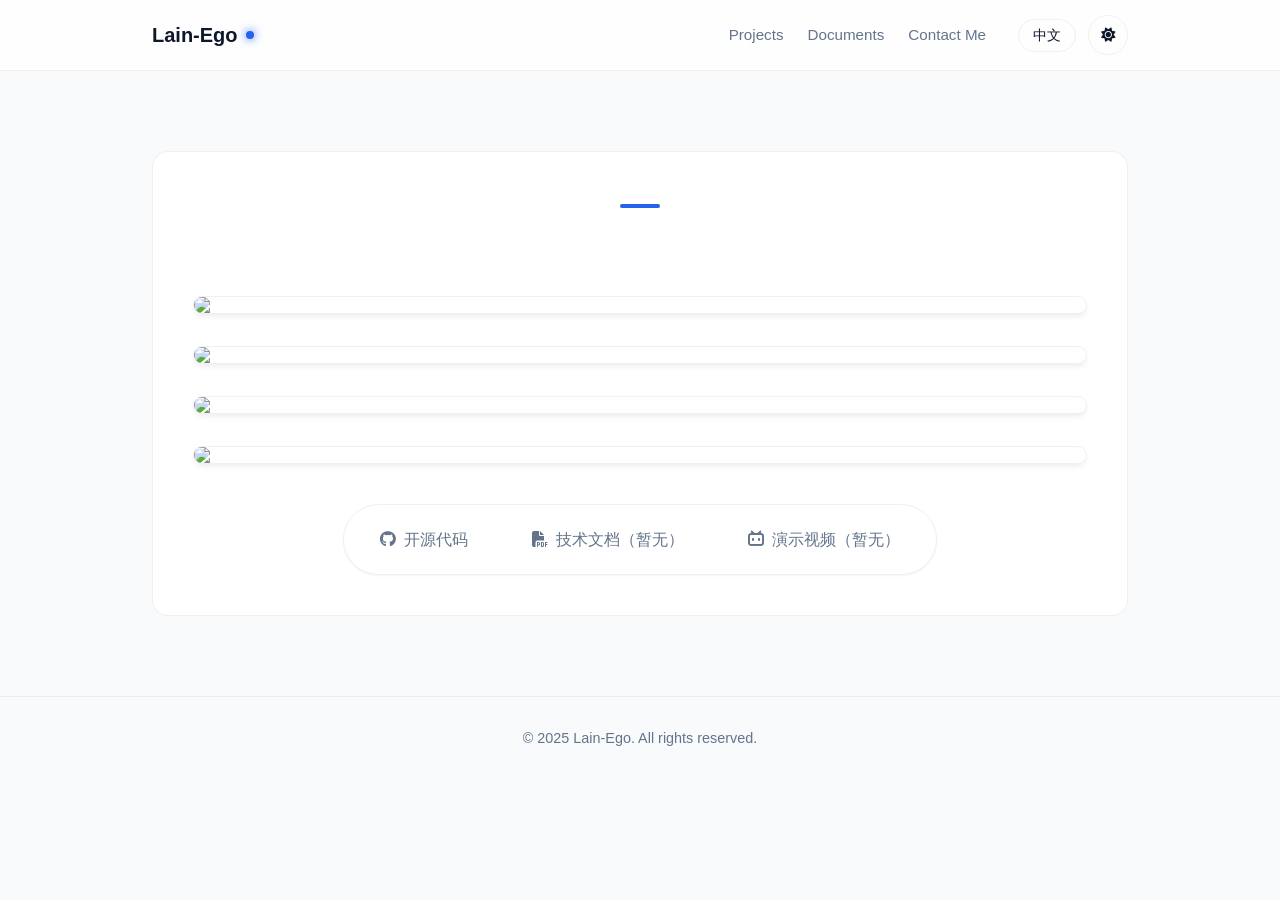
==== pages/projects/project2.html @ 4d6e3652 "简化处理，删除了部分重复的无用代码" ====
<!DOCTYPE html>
<html lang="en" data-theme="light">
<head>
  <meta charset="UTF-8">
  <meta name="viewport" content="width=device-width, initial-scale=1.0">
  <title>Project 02 - Lain-Ego</title>
  
  <script>
    const savedTheme = localStorage.getItem('theme') || (window.matchMedia('(prefers-color-scheme: dark)').matches ? 'dark' : 'light');
    document.documentElement.setAttribute('data-theme', savedTheme);
  </script>

  <link rel="stylesheet" href="../../assets/css/style.css">
  <link rel="stylesheet" href="https://cdn.bootcdn.net/ajax/libs/font-awesome/6.4.0/css/all.min.css">
</head>
<body>
  <nav>
    <div class="container nav-container">
      <a href="../../index.html" class="logo">
        <span class="logo-text">Lain-Ego</span>
        <div class="logo-dot"></div>
      </a>
      <div class="nav-actions">
        <div class="nav-links">
          <a href="../../index.html#projects" data-i18n="nav.projects">Projects</a>
          <a href="../../index.html#documents" data-i18n="nav.documents">Documents</a>
          <a href="../../index.html#contact" data-i18n="nav.contact">Contact Me</a>
        </div>
        <div class="nav-controls">
          <button class="control-btn lang-toggle" aria-label="Toggle Language">中文</button>
          <button class="control-btn theme-toggle" aria-label="Toggle Theme">
            <i class="fas fa-sun sun-icon"></i>
            <i class="fas fa-moon moon-icon"></i>
          </button>
        </div>
      </div>
    </div>
  </nav>

  <section class="section-padding">
    <div class="container">
      <div class="card project-detail-card">
        <h2 data-i18n="project2.title"></h2>
        
        <img src="../../assets/images/Portfolio-02.png" data-i18n="projects1.imgAlt1" class="project-img">
        
        <div class="project-detail-desc">
           <p data-i18n="project2.desc"></p>
        </div>

        <img src="../../assets/images/Portfolio-02-1.png" data-i18n="project1.imgAlt2" class="project-img">
        <img src="../../assets/images/Portfolio-02-2.png" data-i18n="project1.imgAlt3" class="project-img">
        <img src="../../assets/images/Portfolio-02-3.png" data-i18n="project1.imgAlt4" class="project-img">
     
        <div class="publish-links-wrapper">
          <div class="publish-links">
            <a href="https://" target="_blank" class="publish-link github">
              <i class="fab fa-github"></i> <span data-i18n="project1.links.github">开源代码</span>
            </a>
            <a href="https://" target="_blank" class="publish-link">
              <i class="fas fa-file-pdf"></i> <span data-i18n="project1.links.techDoc">技术文档（暂无）</span>
            </a>
            <a href="https://" target="_blank" class="publish-link bilibili">
              <i class="fab fa-bilibili"></i> <span data-i18n="project1.links.demo">演示视频（暂无）</span>
            </a>
          </div>
        </div>

      </div>
    </div>
  </section>

  <footer data-i18n="footer.copyright">© 2025 Lain-Ego. All rights reserved.</footer>

  <script src="../../assets/js/i18n.js"></script>
  <script src="../../assets/js/main.js"></script>
</body>
</html>
---- assets/css/style.css ----
/* =========================================
   1. Design Token & Themes
   ========================================= */
:root {
  /* 基础参数 */
  --font-main: -apple-system, BlinkMacSystemFont, "Segoe UI", Roboto, "Helvetica Neue", Arial, sans-serif;
  --radius-md: 16px;
  --radius-full: 999px;
  --container-width: 1024px;
  --transition-base: 0.3s cubic-bezier(0.4, 0, 0.2, 1);
  
  /* [Light Mode] 默认日间模式变量 */
  --bg-body: #f8fafc;
  --bg-card: #ffffff;
  --bg-glass: rgba(255, 255, 255, 0.8);
  --bg-hover: #f1f5f9;
  
  --text-main: #0f172a;
  --text-muted: #64748b;
  --text-invert: #ffffff;
  
  --primary: #2563eb;       /* 核心蓝 */
  --primary-glow: rgba(37, 99, 235, 0.2);
  
  --border-light: rgba(0, 0, 0, 0.06);
  --shadow-sm: 0 1px 2px rgba(0, 0, 0, 0.05);
  --shadow-card: 0 4px 6px -1px rgba(0, 0, 0, 0.05), 0 2px 4px -1px rgba(0, 0, 0, 0.03);
  --shadow-hover: 0 20px 25px -5px rgba(0, 0, 0, 0.1), 0 10px 10px -5px rgba(0, 0, 0, 0.04);
  
  --gradient-title: linear-gradient(135deg, #0f172a 0%, #3b82f6 100%);
  --decoration-blob: #e2e8f0;
}

/* [Dark Mode] 深色模式变量覆盖 */
[data-theme="dark"] {
  --bg-body: #0f172a;       /* 深岩灰背景 */
  --bg-card: #1e293b;       /* 稍亮的卡片背景 */
  --bg-glass: rgba(15, 23, 42, 0.8);
  --bg-hover: #334155;
  
  --text-main: #f1f5f9;     /* 亮灰白 */
  --text-muted: #94a3b8;    /* 柔和灰 */
  
  --primary: #60a5fa;       /* 亮蓝，暗色下更显眼 */
  --primary-glow: rgba(96, 165, 250, 0.25);
  
  --border-light: rgba(255, 255, 255, 0.08);
  --shadow-sm: 0 1px 2px rgba(0, 0, 0, 0.3);
  --shadow-card: 0 4px 6px -1px rgba(0, 0, 0, 0.4);
  --shadow-hover: 0 20px 25px -5px rgba(0, 0, 0, 0.5), 0 0 20px rgba(96, 165, 250, 0.15); /* 加点蓝色光晕 */
  
  --gradient-title: linear-gradient(135deg, #f8fafc 0%, #60a5fa 100%);
  --decoration-blob: #1e293b;
}

/* =========================================
   2. Global Reset & Layout
   ========================================= */
* { margin: 0; padding: 0; box-sizing: border-box; }

body {
  font-family: var(--font-main);
  background-color: var(--bg-body);
  color: var(--text-main);
  line-height: 1.6;
  /* 关键：平滑过渡背景色和文字颜色 */
  transition: background-color 0.4s ease, color 0.4s ease;
  overflow-x: hidden;
}

/* 新增：全局图片约束，防止图片撑破布局 */
img {
  max-width: 100%;
  height: auto;
  display: block;
}

a { text-decoration: none; color: inherit; transition: var(--transition-base); }
ul { list-style: none; }

.container {
  max-width: var(--container-width);
  margin: 0 auto;
  padding: 0 24px;
}

.section-padding { padding: 80px 0; }
.flex-center { display: flex; align-items: center; justify-content: center; }
.column { flex-direction: column; }

/* 滚动条美化 */
::-webkit-scrollbar { width: 8px; }
::-webkit-scrollbar-track { background: var(--bg-body); }
::-webkit-scrollbar-thumb { background: var(--text-muted); border-radius: 4px; opacity: 0.5; }

/* =========================================
   3. Navigation (Glassmorphism)
   ========================================= */
nav {
  position: sticky;
  top: 0;
  z-index: 100;
  background: var(--bg-glass);
  backdrop-filter: blur(16px);
  -webkit-backdrop-filter: blur(16px);
  border-bottom: 1px solid var(--border-light);
  transition: background-color 0.4s ease, border-color 0.4s ease;
}

.nav-container {
  height: 70px;
  display: flex;
  justify-content: space-between;
  align-items: center;
}

.logo {
  display: flex;
  align-items: center;
  gap: 8px;
  font-weight: 700;
  font-size: 1.25rem;
  color: var(--text-main);
}

.logo-dot {
  width: 8px;
  height: 8px;
  background: var(--primary);
  border-radius: 50%;
  box-shadow: 0 0 10px var(--primary);
}

.nav-actions { display: flex; align-items: center; gap: 32px; }

.nav-links { display: flex; gap: 24px; }
.nav-links a {
  font-size: 0.95rem;
  font-weight: 500;
  color: var(--text-muted);
  position: relative;
}
.nav-links a:hover, .nav-links a.active { color: var(--primary); }

.nav-controls { display: flex; align-items: center; gap: 12px; }

/* 按钮通用样式 */
.control-btn {
  background: transparent;
  border: 1px solid var(--border-light);
  color: var(--text-main);
  padding: 6px 14px;
  border-radius: 20px;
  cursor: pointer;
  font-size: 0.9rem;
  transition: all 0.3s ease;
  display: flex;
  align-items: center;
  justify-content: center;
}

.control-btn:hover {
  background: var(--bg-hover);
  border-color: var(--primary);
  color: var(--primary);
}

/* 主题切换按钮特殊处理 */
.theme-toggle {
  width: 36px;
  height: 36px;
  padding: 0;
  border-radius: 50%;
  position: relative;
  overflow: hidden;
}

.theme-toggle i {
  position: absolute;
  transition: transform 0.5s cubic-bezier(0.68, -0.55, 0.27, 1.55), opacity 0.5s;
}

/* 图标切换动画逻辑 */
[data-theme="light"] .moon-icon { transform: translateY(20px) rotate(90deg); opacity: 0; }
[data-theme="light"] .sun-icon { transform: translateY(0) rotate(0); opacity: 1; }
[data-theme="dark"] .sun-icon { transform: translateY(-20px) rotate(-90deg); opacity: 0; }
[data-theme="dark"] .moon-icon { transform: translateY(0) rotate(0); opacity: 1; }

/* =========================================
   4. Hero Section / Intro
   ========================================= */
.intro {
  padding: 100px 0 60px;
  position: relative;
  text-align: center;
}

/* 背景装饰球 */
.bg-decoration {
  position: absolute;
  top: -50%;
  left: 50%;
  transform: translateX(-50%);
  width: 800px;
  height: 800px;
  background: radial-gradient(circle, var(--decoration-blob) 0%, transparent 70%);
  opacity: 0.5;
  z-index: -1;
  pointer-events: none;
}

.avatar-container {
  position: relative;
  margin-bottom: 24px;
}

.avatar {
  width: 140px;
  height: 140px;
  border-radius: 50%;
  object-fit: cover;
  border: 4px solid var(--bg-card);
  position: relative;
  z-index: 2;
  flex-shrink: 0; /* 防止头像被挤压 */
}

.avatar-glow {
  position: absolute;
  inset: 0;
  border-radius: 50%;
  background: var(--primary);
  filter: blur(25px);
  opacity: 0.4;
  z-index: 1;
  transform: scale(0.9);
  transition: opacity 0.3s;
}
.avatar-container:hover .avatar-glow { opacity: 0.7; }

.gradient-text {
  font-size: 3rem;
  font-weight: 800;
  margin-bottom: 16px;
  background: var(--gradient-title);
  -webkit-background-clip: text;
  background-clip: text;
  color: transparent; /* 关键：文字透明显示背景渐变 */
  letter-spacing: -1px;
}

.subtitle {
  font-size: 1.15rem;
  color: var(--text-muted);
  max-width: 700px;
  margin: 0 auto;
}

/* =========================================
   5. Projects Grid & Detail Images
   ========================================= */
h2 {
  font-size: 2rem;
  text-align: center;
  margin-bottom: 48px;
  color: var(--text-main);
  position: relative;
  display: inline-block;
  width: 100%;
}
/* 标题下划线 */
h2::after {
  content: '';
  display: block;
  width: 40px;
  height: 4px;
  background: var(--primary);
  margin: 12px auto 0;
  border-radius: 2px;
}

.projects-grid {
  display: grid;
  grid-template-columns: repeat(auto-fit, minmax(300px, 1fr));
  gap: 32px;
}

.card {
  background: var(--bg-card);
  border-radius: var(--radius-md);
  border: 1px solid var(--border-light);
  overflow: hidden;
  transition: var(--transition-base);
  /* 解决 Safari 下圆角溢出问题 */
  transform: translateZ(0); 
}

.card:hover {
  transform: translateY(-8px);
  box-shadow: var(--shadow-hover);
  border-color: var(--primary-glow);
}

/* 首页项目卡片缩略图 - 优化适配 */
.project-thumbnail {
  width: 100%;
  height: 220px;           /* 调整高度，显示更佳 */
  object-fit: cover;       /* 填满容器，防止拉伸 */
  object-position: center; /* 居中裁剪 */
  border-bottom: 1px solid var(--border-light);
  transition: transform 0.5s ease;
  background-color: var(--bg-hover);
}

.card:hover .project-thumbnail { transform: scale(1.05); }

.project-thumbnail-wrapper { overflow: hidden; }

.project-info { padding: 24px; }

.project-info h3 {
  font-size: 1.25rem;
  margin-bottom: 8px;
  color: var(--text-main);
}

.project-info p {
  font-size: 0.95rem;
  color: var(--text-muted);
  margin-bottom: 20px;
  display: -webkit-box;
  -webkit-line-clamp: 3;
  -webkit-box-orient: vertical;
  overflow: hidden;
}

.project-link {
  font-weight: 600;
  color: var(--primary);
  display: inline-flex;
  align-items: center;
  gap: 4px;
}
.project-link::after { content: '→'; transition: transform 0.2s; }
.project-link:hover::after { transform: translateX(4px); }

/* 子页面：详情大图样式 (新增) */
.project-detail-card { padding: 40px; }

.project-detail-desc {
  max-width: 800px;
  margin: 30px auto;
  line-height: 1.8;
  color: var(--text-muted);
}

.project-img {
  display: block;
  width: 100%;             /* 强制宽度撑满容器 */
  max-width: 100%;         /* 防止超出父容器 */
  height: auto;            /* 高度自动，保持比例 */
  object-fit: contain;     /* 保证图片内容完整显示 */
  border-radius: var(--radius-md);
  margin: 32px auto;       /* 上下增加间距 */
  box-shadow: var(--shadow-card);
  border: 1px solid var(--border-light);
}

/* =========================================
   6. Documents & Buttons
   ========================================= */
.publish-links-wrapper { text-align: center; margin-top: 40px; }

.publish-links {
  display: inline-flex;
  flex-wrap: wrap;
  gap: 16px;
  justify-content: center;
  background: var(--bg-card);
  padding: 12px;
  border-radius: var(--radius-full);
  box-shadow: var(--shadow-sm);
  border: 1px solid var(--border-light);
}

.publish-link {
  padding: 10px 24px;
  border-radius: var(--radius-full);
  font-weight: 500;
  color: var(--text-muted);
  transition: all 0.3s ease;
  display: flex;
  align-items: center;
  gap: 8px;
}

.publish-link:hover {
  background: var(--bg-hover);
  color: var(--primary);
  transform: translateY(-2px);
}

/* =========================================
   7. Contact & Footer
   ========================================= */
.contact {
  background: var(--bg-card); /* 改为卡片色，不再是大色块 */
  border-top: 1px solid var(--border-light);
}

.contact-links {
  display: flex;
  justify-content: center;
  gap: 48px;
  margin-top: 40px;
}

.contact-item a {
  display: flex;
  flex-direction: column;
  align-items: center;
  gap: 12px;
  color: var(--text-muted);
}

.contact-item i {
  font-size: 2rem;
  transition: transform 0.3s cubic-bezier(0.34, 1.56, 0.64, 1);
  color: var(--text-main);
}

.contact-item:hover i {
  transform: scale(1.2) rotate(8deg);
  color: var(--primary);
}
.contact-item:hover p { color: var(--primary); }

footer {
  text-align: center;
  padding: 30px;
  font-size: 0.9rem;
  color: var(--text-muted);
  border-top: 1px solid var(--border-light);
  background: var(--bg-body);
}

/* =========================================
   8. Mobile Responsive
   ========================================= */
@media (max-width: 768px) {
  .nav-links { display: none; } /* 暂时简化手机端 */
  
  .intro { padding-top: 60px; }
  .gradient-text { font-size: 2.2rem; }

  /* 手机端图片适配 */
  .avatar {
    width: 120px;
    height: 120px;
  }
  .project-thumbnail {
    height: 180px;
  }
  .project-img {
    margin: 20px auto;
    border-radius: 8px;
  }
  
  .publish-links {
    flex-direction: column;
    border-radius: var(--radius-md);
    width: 100%;
  }
  
  .contact-links {
    gap: 24px;
    flex-wrap: wrap;
  }
}


/* Paste this AFTER your existing CSS */

/* =========================================
   9. Open Source Section (New)
   ========================================= */
.opensource-grid {
  display: grid;
  grid-template-columns: repeat(auto-fit, minmax(300px, 1fr));
  gap: 24px;
}

.os-card {
  background: var(--bg-card);
  border: 1px solid var(--border-light);
  border-radius: var(--radius-md);
  padding: 24px;
  transition: var(--transition-base);
  display: flex;
  flex-direction: column;
  height: 100%;
}

.os-card:hover {
  transform: translateY(-5px);
  border-color: var(--primary);
  box-shadow: var(--shadow-card);
}

.os-header {
  display: flex;
  align-items: flex-start;
  justify-content: space-between;
  margin-bottom: 12px;
}

.os-title {
  font-size: 1.1rem;
  font-weight: 700;
  color: var(--text-main);
}

.os-desc {
  font-size: 0.9rem;
  color: var(--text-muted);
  margin-bottom: 16px;
  flex-grow: 1;
}

.os-tags {
  display: flex;
  flex-wrap: wrap;
  gap: 8px;
  margin-bottom: 20px;
}

.os-tag {
  font-size: 0.75rem;
  padding: 4px 10px;
  background: var(--bg-hover);
  color: var(--text-muted);
  border-radius: 20px;
}

.os-actions {
  display: flex;
  gap: 12px;
}

.os-btn {
  font-size: 0.85rem;
  font-weight: 600;
  color: var(--primary);
  display: flex;
  align-items: center;
  gap: 6px;
}
.os-btn:hover { text-decoration: underline; }

/* =========================================
   10. Timeline Section (New)
   ========================================= */
.timeline-container {
  position: relative;
  max-width: 800px;
  margin: 0 auto;
  padding-left: 30px;
}

/* Vertical Line */
.timeline-container::before {
  content: '';
  position: absolute;
  left: 0;
  top: 0;
  bottom: 0;
  width: 2px;
  background: var(--border-light);
}

.timeline-item {
  position: relative;
  margin-bottom: 40px;
}

.timeline-dot {
  position: absolute;
  left: -35px; /* Adjust based on padding */
  top: 5px;
  width: 12px;
  height: 12px;
  background: var(--bg-body);
  border: 2px solid var(--primary);
  border-radius: 50%;
  z-index: 1;
}

.timeline-date {
  font-size: 0.85rem;
  font-weight: 700;
  color: var(--primary);
  margin-bottom: 6px;
  display: block;
}

.timeline-content h3 {
  font-size: 1.1rem;
  margin-bottom: 8px;
  color: var(--text-main);
}

.timeline-content p {
  font-size: 0.95rem;
  color: var(--text-muted);
}

/* =========================================
   11. Tech Stack Section (New)
   ========================================= */
.skills-wrapper {
  display: grid;
  grid-template-columns: repeat(auto-fit, minmax(200px, 1fr));
  gap: 32px;
}

.skill-category h3 {
  font-size: 1.1rem;
  margin-bottom: 16px;
  color: var(--text-main);
  border-left: 3px solid var(--primary);
  padding-left: 12px;
}

.skill-list {
  display: flex;
  flex-wrap: wrap;
  gap: 10px;
}

.skill-badge {
  padding: 8px 16px;
  background: var(--bg-card);
  border: 1px solid var(--border-light);
  border-radius: 8px;
  font-size: 0.9rem;
  color: var(--text-muted);
  display: flex;
  align-items: center;
  gap: 8px;
  transition: all 0.2s;
}

.skill-badge:hover {
  border-color: var(--primary);
  color: var(--primary);
  transform: translateY(-2px);
}

/* 修复主题切换按钮的点击响应 */
.theme-toggle {
  cursor: pointer;
  z-index: 10; /* 提高层级 */
  /* 确保按钮有足够空间容纳图标 */
  width: 40px; 
  height: 40px;
  display: flex;
  align-items: center;
  justify-content: center;
}

/* 防止图标拦截鼠标事件，确保点击穿透到 button */
.theme-toggle i {
  pointer-events: none; 
}

/* 确保导航栏层级够高 */
nav {
  z-index: 1000;
}

/* ... Previous CSS ... */

/* =========================================
   12. Project Tags (New)
   ========================================= */
.project-tags {
  display: flex;
  flex-wrap: wrap;
  gap: 8px;
  margin-bottom: 20px; /* Space between tags and 'View Details' link */
  margin-top: -12px;   /* Pull closer to description */
}

.project-tag {
  font-size: 0.75rem;
  padding: 3px 10px;
  background: var(--bg-hover);
  color: var(--primary);
  border-radius: 4px;
  font-weight: 500;
  border: 1px solid var(--border-light);
}

/* Adjust paragraph margin in project info to accommodate tags */
.project-info p {
  margin-bottom: 16px; 
}
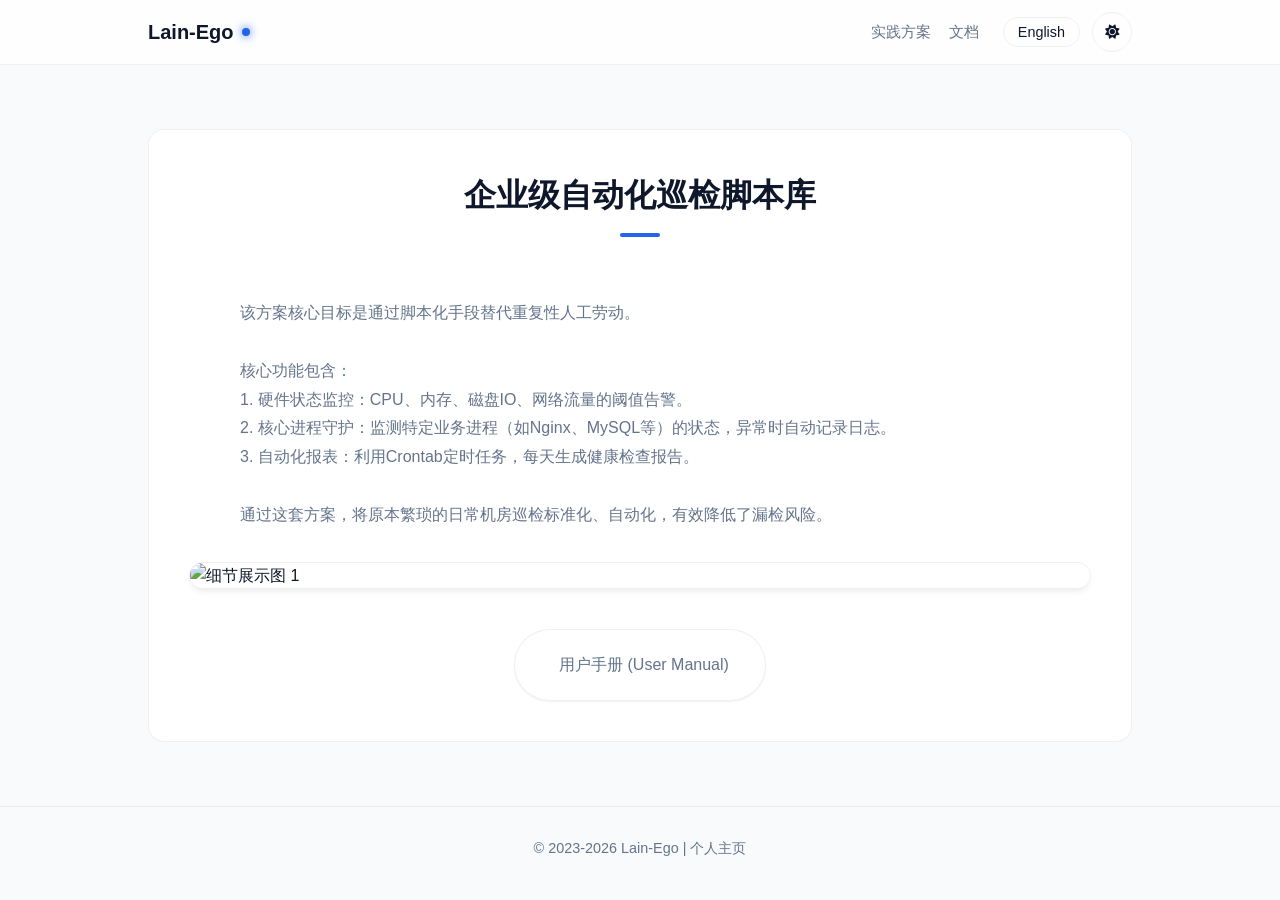
==== commit 181dcdf4: "Update project2.html" ====
--- a/pages/projects/project2.html
+++ b/pages/projects/project2.html
@@ -3,7 +3,7 @@
 <head>
   <meta charset="UTF-8">
   <meta name="viewport" content="width=device-width, initial-scale=1.0">
-  <title>Project 02 - Lain-Ego</title>
+  <title>Project 01 - Lain-Ego</title>
   
   <script>
     const savedTheme = localStorage.getItem('theme') || (window.matchMedia('(prefers-color-scheme: dark)').matches ? 'dark' : 'light');
@@ -20,12 +20,13 @@
         <span class="logo-text">Lain-Ego</span>
         <div class="logo-dot"></div>
       </a>
+      
       <div class="nav-actions">
         <div class="nav-links">
           <a href="../../index.html#projects" data-i18n="nav.projects">Projects</a>
           <a href="../../index.html#documents" data-i18n="nav.documents">Documents</a>
-          <a href="../../index.html#contact" data-i18n="nav.contact">Contact Me</a>
         </div>
+        
         <div class="nav-controls">
           <button class="control-btn lang-toggle" aria-label="Toggle Language">中文</button>
           <button class="control-btn theme-toggle" aria-label="Toggle Theme">
@@ -40,37 +41,30 @@
   <section class="section-padding">
     <div class="container">
       <div class="card project-detail-card">
-        <h2 data-i18n="project2.title"></h2>
-        
-        <img src="../../assets/images/Portfolio-02.png" data-i18n="projects1.imgAlt1" class="project-img">
-        
+        <h2 data-i18n="project1.title"></h2>
+                
         <div class="project-detail-desc">
-           <p data-i18n="project2.desc"></p>
+           <p data-i18n="project1.desc"></p>
         </div>
 
-        <img src="../../assets/images/Portfolio-02-1.png" data-i18n="project1.imgAlt2" class="project-img">
-        <img src="../../assets/images/Portfolio-02-2.png" data-i18n="project1.imgAlt3" class="project-img">
-        <img src="../../assets/images/Portfolio-02-3.png" data-i18n="project1.imgAlt4" class="project-img">
-     
+        <img src="../../assets/images/Cloud-Native.jpg" data-i18n="projects1.imgAlt2" class="project-img">
+       
         <div class="publish-links-wrapper">
           <div class="publish-links">
-            <a href="https://" target="_blank" class="publish-link github">
-              <i class="fab fa-github"></i> <span data-i18n="project1.links.github">开源代码</span>
+            
+            <a href="https://你的文档链接地址.com" target="_blank" class="publish-link">
+              <i class="fas fa-user-guide"></i> 
+              <span>用户手册 (User Manual)</span>
             </a>
-            <a href="https://" target="_blank" class="publish-link">
-              <i class="fas fa-file-pdf"></i> <span data-i18n="project1.links.techDoc">技术文档（暂无）</span>
-            </a>
-            <a href="https://" target="_blank" class="publish-link bilibili">
-              <i class="fab fa-bilibili"></i> <span data-i18n="project1.links.demo">演示视频（暂无）</span>
-            </a>
-          </div>
+
+            </div>
         </div>
 
       </div>
     </div>
   </section>
 
-  <footer data-i18n="footer.copyright">© 2025 Lain-Ego. All rights reserved.</footer>
+  <footer data-i18n="footer.copyright">© 2026. All rights reserved.</footer>
 
   <script src="../../assets/js/i18n.js"></script>
   <script src="../../assets/js/main.js"></script>
--- a/assets/css/style.css
+++ b/assets/css/style.css
@@ -8,6 +8,10 @@
   --radius-full: 999px;
   --container-width: 1024px;
   --transition-base: 0.3s cubic-bezier(0.4, 0, 0.2, 1);
+  --ease-standard: cubic-bezier(0.22, 1, 0.36, 1);
+  --ease-emphasis: cubic-bezier(0.16, 1, 0.3, 1);
+  --duration-fast: 180ms;
+  --duration-base: 480ms;
   
   /* [Light Mode] 默认日间模式变量 */
   --bg-body: #f8fafc;
@@ -33,24 +37,24 @@
 
 /* [Dark Mode] 深色模式变量覆盖 */
 [data-theme="dark"] {
-  --bg-body: #0f172a;       /* 深岩灰背景 */
-  --bg-card: #1e293b;       /* 稍亮的卡片背景 */
-  --bg-glass: rgba(15, 23, 42, 0.8);
-  --bg-hover: #334155;
-  
-  --text-main: #f1f5f9;     /* 亮灰白 */
-  --text-muted: #94a3b8;    /* 柔和灰 */
-  
-  --primary: #60a5fa;       /* 亮蓝，暗色下更显眼 */
-  --primary-glow: rgba(96, 165, 250, 0.25);
-  
-  --border-light: rgba(255, 255, 255, 0.08);
-  --shadow-sm: 0 1px 2px rgba(0, 0, 0, 0.3);
-  --shadow-card: 0 4px 6px -1px rgba(0, 0, 0, 0.4);
-  --shadow-hover: 0 20px 25px -5px rgba(0, 0, 0, 0.5), 0 0 20px rgba(96, 165, 250, 0.15); /* 加点蓝色光晕 */
-  
-  --gradient-title: linear-gradient(135deg, #f8fafc 0%, #60a5fa 100%);
-  --decoration-blob: #1e293b;
+  --bg-body: #1b1b1d;       /* 纯净中性暗背景 */
+  --bg-card: #242526;       /* 轻微抬升层级 */
+  --bg-glass: rgba(27, 27, 29, 0.82);
+  --bg-hover: #2d2f31;
+  
+  --text-main: #e8e9ea;
+  --text-muted: #b0b3b8;
+  
+  --primary: #78a8f8;
+  --primary-glow: rgba(120, 168, 248, 0.24);
+  
+  --border-light: rgba(227, 227, 227, 0.14);
+  --shadow-sm: 0 1px 2px rgba(0, 0, 0, 0.32);
+  --shadow-card: 0 8px 20px rgba(0, 0, 0, 0.22);
+  --shadow-hover: 0 12px 28px rgba(0, 0, 0, 0.30);
+  
+  --gradient-title: linear-gradient(135deg, #f1f2f4 0%, #9abcf2 100%);
+  --decoration-blob: #2a2c2e;
 }
 
 /* =========================================
@@ -81,10 +85,10 @@
 .container {
   max-width: var(--container-width);
   margin: 0 auto;
-  padding: 0 24px;
-}
-
-.section-padding { padding: 80px 0; }
+  padding: 0 20px;
+}
+
+.section-padding { padding: 64px 0; }
 .flex-center { display: flex; align-items: center; justify-content: center; }
 .column { flex-direction: column; }
 
@@ -108,7 +112,7 @@
 }
 
 .nav-container {
-  height: 70px;
+  height: 64px;
   display: flex;
   justify-content: space-between;
   align-items: center;
@@ -131,16 +135,29 @@
   box-shadow: 0 0 10px var(--primary);
 }
 
-.nav-actions { display: flex; align-items: center; gap: 32px; }
-
-.nav-links { display: flex; gap: 24px; }
+.nav-actions { display: flex; align-items: center; gap: 24px; }
+
+.nav-links { display: flex; gap: 18px; }
 .nav-links a {
   font-size: 0.95rem;
   font-weight: 500;
   color: var(--text-muted);
   position: relative;
 }
+.nav-links a::after {
+  content: '';
+  position: absolute;
+  left: 0;
+  bottom: -6px;
+  width: 100%;
+  height: 2px;
+  background: var(--primary);
+  transform: scaleX(0);
+  transform-origin: left;
+  transition: transform var(--duration-fast) var(--ease-standard);
+}
 .nav-links a:hover, .nav-links a.active { color: var(--primary); }
+.nav-links a:hover::after, .nav-links a.active::after { transform: scaleX(1); }
 
 .nav-controls { display: flex; align-items: center; gap: 12px; }
 
@@ -153,7 +170,7 @@
   border-radius: 20px;
   cursor: pointer;
   font-size: 0.9rem;
-  transition: all 0.3s ease;
+  transition: color var(--duration-fast) var(--ease-standard), border-color var(--duration-fast) var(--ease-standard), background-color var(--duration-fast) var(--ease-standard), transform var(--duration-fast) var(--ease-standard);
   display: flex;
   align-items: center;
   justify-content: center;
@@ -177,7 +194,7 @@
 
 .theme-toggle i {
   position: absolute;
-  transition: transform 0.5s cubic-bezier(0.68, -0.55, 0.27, 1.55), opacity 0.5s;
+  transition: transform 420ms var(--ease-emphasis), opacity 320ms var(--ease-standard);
 }
 
 /* 图标切换动画逻辑 */
@@ -190,7 +207,7 @@
    4. Hero Section / Intro
    ========================================= */
 .intro {
-  padding: 100px 0 60px;
+  padding: 84px 0 44px;
   position: relative;
   text-align: center;
 }
@@ -211,7 +228,9 @@
 
 .avatar-container {
   position: relative;
-  margin-bottom: 24px;
+  margin-bottom: 18px;
+  opacity: 0;
+  animation: intro-fade-up 620ms var(--ease-emphasis) 120ms forwards;
 }
 
 .avatar {
@@ -241,12 +260,11 @@
 .gradient-text {
   font-size: 3rem;
   font-weight: 800;
-  margin-bottom: 16px;
-  background: var(--gradient-title);
-  -webkit-background-clip: text;
-  background-clip: text;
-  color: transparent; /* 关键：文字透明显示背景渐变 */
+  margin-bottom: 10px;
+  color: var(--text-main);
   letter-spacing: -1px;
+  opacity: 0;
+  animation: intro-fade-up 620ms var(--ease-emphasis) 210ms forwards;
 }
 
 .subtitle {
@@ -254,6 +272,42 @@
   color: var(--text-muted);
   max-width: 700px;
   margin: 0 auto;
+  opacity: 0;
+  animation: intro-fade-up 620ms var(--ease-emphasis) 300ms forwards;
+}
+
+.intro-contact-links {
+  display: flex;
+  align-items: center;
+  justify-content: center;
+  gap: 12px;
+  margin-top: 22px;
+  flex-wrap: wrap;
+  opacity: 0;
+  animation: intro-fade-up 620ms var(--ease-emphasis) 390ms forwards;
+}
+
+.intro-contact-link {
+  width: 34px;
+  height: 34px;
+  border-radius: 50%;
+  border: 1px solid var(--border-light);
+  background: var(--bg-card);
+  color: var(--text-muted);
+  display: inline-flex;
+  align-items: center;
+  justify-content: center;
+  transition: transform var(--duration-fast) var(--ease-standard), color var(--duration-fast) var(--ease-standard), border-color var(--duration-fast) var(--ease-standard);
+}
+
+.intro-contact-link i {
+  font-size: 0.9rem;
+}
+
+.intro-contact-link:hover {
+  color: var(--primary);
+  border-color: var(--primary);
+  transform: translateY(-1px);
 }
 
 /* =========================================
@@ -262,7 +316,7 @@
 h2 {
   font-size: 2rem;
   text-align: center;
-  margin-bottom: 48px;
+  margin-bottom: 32px;
   color: var(--text-main);
   position: relative;
   display: inline-block;
@@ -282,7 +336,7 @@
 .projects-grid {
   display: grid;
   grid-template-columns: repeat(auto-fit, minmax(300px, 1fr));
-  gap: 32px;
+  gap: 24px;
 }
 
 .card {
@@ -290,14 +344,14 @@
   border-radius: var(--radius-md);
   border: 1px solid var(--border-light);
   overflow: hidden;
-  transition: var(--transition-base);
+  transition: transform var(--duration-base) var(--ease-standard), box-shadow var(--duration-base) var(--ease-standard), border-color var(--duration-fast) var(--ease-standard);
   /* 解决 Safari 下圆角溢出问题 */
   transform: translateZ(0); 
 }
 
 .card:hover {
-  transform: translateY(-8px);
-  box-shadow: var(--shadow-hover);
+  transform: translateY(-4px);
+  box-shadow: var(--shadow-card);
   border-color: var(--primary-glow);
 }
 
@@ -308,11 +362,11 @@
   object-fit: cover;       /* 填满容器，防止拉伸 */
   object-position: center; /* 居中裁剪 */
   border-bottom: 1px solid var(--border-light);
-  transition: transform 0.5s ease;
+  transition: transform var(--duration-base) var(--ease-standard);
   background-color: var(--bg-hover);
 }
 
-.card:hover .project-thumbnail { transform: scale(1.05); }
+.card:hover .project-thumbnail { transform: scale(1.02); }
 
 .project-thumbnail-wrapper { overflow: hidden; }
 
@@ -388,7 +442,7 @@
   border-radius: var(--radius-full);
   font-weight: 500;
   color: var(--text-muted);
-  transition: all 0.3s ease;
+  transition: transform var(--duration-fast) var(--ease-standard), color var(--duration-fast) var(--ease-standard), background-color var(--duration-fast) var(--ease-standard);
   display: flex;
   align-items: center;
   gap: 8px;
@@ -397,43 +451,23 @@
 .publish-link:hover {
   background: var(--bg-hover);
   color: var(--primary);
-  transform: translateY(-2px);
-}
-
-/* =========================================
-   7. Contact & Footer
-   ========================================= */
-.contact {
-  background: var(--bg-card); /* 改为卡片色，不再是大色块 */
-  border-top: 1px solid var(--border-light);
-}
-
-.contact-links {
-  display: flex;
-  justify-content: center;
-  gap: 48px;
-  margin-top: 40px;
-}
-
-.contact-item a {
-  display: flex;
-  flex-direction: column;
-  align-items: center;
-  gap: 12px;
-  color: var(--text-muted);
-}
-
-.contact-item i {
-  font-size: 2rem;
-  transition: transform 0.3s cubic-bezier(0.34, 1.56, 0.64, 1);
-  color: var(--text-main);
-}
-
-.contact-item:hover i {
-  transform: scale(1.2) rotate(8deg);
-  color: var(--primary);
-}
-.contact-item:hover p { color: var(--primary); }
+  transform: translateY(-1px);
+}
+
+@keyframes intro-fade-up {
+  from {
+    opacity: 0;
+    transform: translateY(14px);
+  }
+  to {
+    opacity: 1;
+    transform: translateY(0);
+  }
+}
+
+/* =========================================
+   7. Footer
+   ========================================= */
 
 footer {
   text-align: center;
@@ -450,7 +484,8 @@
 @media (max-width: 768px) {
   .nav-links { display: none; } /* 暂时简化手机端 */
   
-  .intro { padding-top: 60px; }
+  .section-padding { padding: 48px 0; }
+  .intro { padding-top: 56px; }
   .gradient-text { font-size: 2.2rem; }
 
   /* 手机端图片适配 */
@@ -472,9 +507,9 @@
     width: 100%;
   }
   
-  .contact-links {
-    gap: 24px;
-    flex-wrap: wrap;
+  .intro-contact-links {
+    gap: 10px;
+    margin-top: 18px;
   }
 }
 
@@ -487,7 +522,7 @@
 .opensource-grid {
   display: grid;
   grid-template-columns: repeat(auto-fit, minmax(300px, 1fr));
-  gap: 24px;
+  gap: 20px;
 }
 
 .os-card {
@@ -495,14 +530,14 @@
   border: 1px solid var(--border-light);
   border-radius: var(--radius-md);
   padding: 24px;
-  transition: var(--transition-base);
+  transition: transform var(--duration-base) var(--ease-standard), box-shadow var(--duration-base) var(--ease-standard), border-color var(--duration-fast) var(--ease-standard);
   display: flex;
   flex-direction: column;
   height: 100%;
 }
 
 .os-card:hover {
-  transform: translateY(-5px);
+  transform: translateY(-3px);
   border-color: var(--primary);
   box-shadow: var(--shadow-card);
 }
@@ -580,7 +615,7 @@
 
 .timeline-item {
   position: relative;
-  margin-bottom: 40px;
+  margin-bottom: 28px;
 }
 
 .timeline-dot {
@@ -620,7 +655,7 @@
 .skills-wrapper {
   display: grid;
   grid-template-columns: repeat(auto-fit, minmax(200px, 1fr));
-  gap: 32px;
+  gap: 24px;
 }
 
 .skill-category h3 {
@@ -647,13 +682,46 @@
   display: flex;
   align-items: center;
   gap: 8px;
-  transition: all 0.2s;
+  transition: transform var(--duration-fast) var(--ease-standard), color var(--duration-fast) var(--ease-standard), border-color var(--duration-fast) var(--ease-standard);
 }
 
 .skill-badge:hover {
   border-color: var(--primary);
   color: var(--primary);
-  transform: translateY(-2px);
+  transform: translateY(-1px);
+}
+
+.reveal {
+  opacity: 0;
+  transform: translateY(16px);
+  filter: blur(2px);
+  transition: opacity var(--duration-base) var(--ease-standard), transform var(--duration-base) var(--ease-standard), filter var(--duration-base) var(--ease-standard);
+  transition-delay: var(--reveal-delay, 0ms);
+  will-change: opacity, transform;
+}
+
+.reveal.is-visible {
+  opacity: 1;
+  transform: translateY(0);
+  filter: blur(0);
+}
+
+@media (prefers-reduced-motion: reduce) {
+  .avatar-container,
+  .gradient-text,
+  .subtitle,
+  .intro-contact-links {
+    animation: none;
+    opacity: 1;
+    transform: none;
+  }
+
+  .reveal {
+    opacity: 1;
+    transform: none;
+    filter: none;
+    transition: none;
+  }
 }
 
 /* 修复主题切换按钮的点击响应 */
